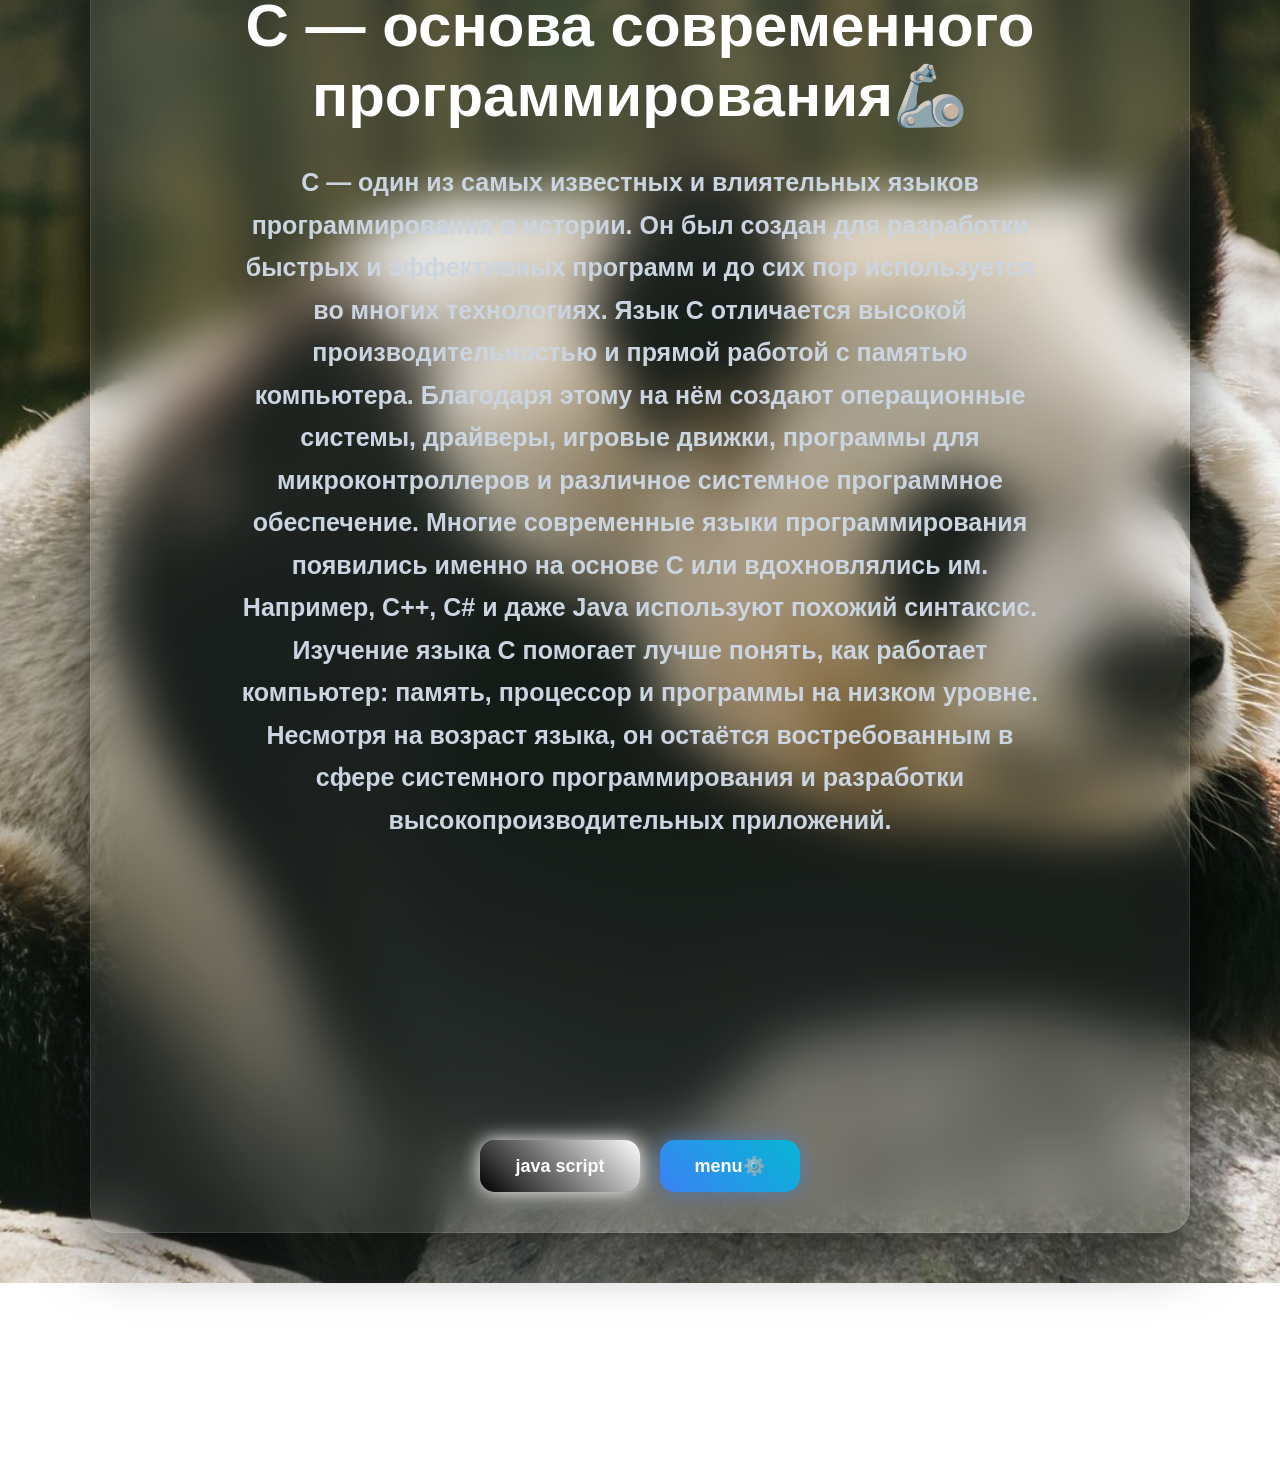
==== ccode.html @ 277404f2 "Update ccode.html" ====
<!DOCTYPE html>
<html lang="ru">
<head>
<meta charset="UTF-8">
<meta name="viewport" content="width=device-width, initial-scale=1.0">

<title>Java script</title>

<link rel="stylesheet" href="style.css">
<link rel="icon" href="images/bg.jpg">

<style>
*{
    margin:0;
    padding:0;
    box-sizing:border-box;
}

body{
    min-height:100vh;
    display:flex;
    justify-content:center;
    align-items:center;
    font-family:Arial;
    background-image:url('images/fonh.jpg');
    background-size:cover;
    background-position:center;
    background-repeat:no-repeat;
    overflow-x:hidden;
    text-align:center;
    position:relative;
}

.container{
    position:relative;
    z-index:2;
}

h1{
    color:white;
    font-size:60px;
    margin-bottom:30px;
    animation:fade 1s ease;
}

p{
    color:#cbd5e1;
    font-size:20px;
    margin-bottom:40px;
    animation:fade 1.5s ease;
}

h2{
    color:#cbd5e1;
    font-size:25px;
    max-width:800px;
    line-height:1.7;
    margin:0 auto 40px auto;
    animation:fade 1.5s ease;
}

.buttons{
    display:flex;
    gap:20px;
    flex-wrap:wrap;
    justify-content:center;
}

button{
    padding:15px 35px;
    border:none;
    border-radius:15px;
    font-size:18px;
    font-weight:bold;
    cursor:pointer;
    transition:0.25s;
    color:white;
}

.btn1{
    background:linear-gradient(45deg,#3b82f6,#06b6d4);
    box-shadow:0 0 20px rgba(59,130,246,0.5);
}

.btn2{
    background:linear-gradient(45deg,#8b5cf6,#ec4899);
    box-shadow:0 0 20px rgba(236,72,153,0.5);
}

.btn3{
    background:linear-gradient(45deg,#000000,#ffffff);

    box-shadow:0 0 20px rgb(255, 255, 255);
}

.btn4{
    background:linear-gradient(45deg,#115be3,#0a52a9);
    box-shadow:0 0 20px rgba(4,44,145,0.5);
}

button:hover{
    transform:translateY(-5px) scale(1.05);
}

button:active{
    transform:scale(0.95);
}

@keyframes fade{
    from{
        opacity:0;
        transform:translateY(30px);
    }
    to{
        opacity:1;
        transform:translateY(0);
    }
}

.circle{
    position:absolute;
    width:300px;
    height:300px;
    background:rgba(255,255,255,0.05);
    border-radius:50%;
    filter:blur(10px);
    z-index:1;
}

.c1{
    top:-100px;
    left:-100px;
}

.c2{
    bottom:-120px;
    right:-120px;
}

@media (max-width:768px){

    h1{
        font-size:32px;
    }

    h2{
        font-size:24px;
        padding:0 10px;
    }

    .buttons{
        flex-direction:column;
        align-items:center;
    }

    button{
        width:100%;
        max-width:280px;
        font-size:16px;
        padding:12px 20px;
    }

    .circle{
        width:180px;
        height:180px;
    }
}
</style>
</head>

<body>

<div class="circle c1"></div>
<div class="circle c2"></div>

<div class="container">

<h1>C — основа современного программирования🦾</h1>
<h2>
C — один из самых известных и влиятельных языков программирования в истории. Он был создан для разработки быстрых и эффективных программ и до сих пор используется во многих технологиях.
Язык C отличается высокой производительностью и прямой работой с памятью компьютера. Благодаря этому на нём создают операционные системы, драйверы, игровые движки, программы для микроконтроллеров и различное системное программное обеспечение.
Многие современные языки программирования появились именно на основе C или вдохновлялись им. Например, C++, C# и даже Java используют похожий синтаксис.
Изучение языка C помогает лучше понять, как работает компьютер: память, процессор и программы на низком уровне. Несмотря на возраст языка, он остаётся востребованным в сфере системного программирования и разработки высокопроизводительных приложений.
</h2>

<iframe 
    width="400" 
    height="225"
    src="https://www.youtube.com/embed/t0_IRViZcHs"
    title="c code tutorial"
    frameborder="0"
    allowfullscreen>
</iframe>

<div class="buttons">

<button class="btn3" onclick="openPage()">
    java script
<button class="btn1" onclick="python()">
     menu⚙️ 

</div>

</div>

<script>


function openPage(){
    window.location.href = "index.html";
}



function a(){
    window.location.href = "python.html";
}
</script>

</body>
</html>
---- style.css ----
* {
    margin: 0;
    padding: 0;
    box-sizing: border-box;
    font-family: Arial, sans-serif;
}

body {
    position: relative;
    overflow: hidden;
}
body::before {
    content: "";
    position: absolute;
    top: -150px;
    left: 0;
    width: 100%;
    height: 400px;
    background: rgba(255, 255, 255, 0.08);
    filter: blur(80px);
    pointer-events: none;
}

body::after {
    content: "";
    position: absolute;
    bottom: -200px;
    left: 0;
    width: 100%;
    height: 500px;
    background: rgba(255, 255, 255, 0.06);
    filter: blur(120px);
    pointer-events: none;
}

.container {
    transform: translateY(-50px);
    width: 100%;
    max-width: 1100px;
    margin: 0 auto;
    padding: 40px;
    text-align: center;
    background: rgba(255, 255, 255, 0.06);
    backdrop-filter: blur(25px);
    -webkit-backdrop-filter: blur(25px);
    border-radius: 25px;
    border: 1px solid rgba(255, 255, 255, 0.1);
    box-shadow:
        0 20px 60px rgba(0, 0, 0, 0.6),
        inset 0 0 25px rgba(255, 255, 255, 0.03);
    transition: 0.3s ease;
}

.logo {
    width: 120px;
    height: 120px;
    background-image: url("logo.png");
    background-size: cover;
    background-position: center;
    border-radius: 20px;
    margin: 0 auto 20px auto;
    box-shadow: 0 10px 30px rgba(0, 0, 0, 0.4);
}

h1 {
    font-size: 50px;
    margin-bottom: 20px;
}

p {
    color: #cbd5e1;
    font-size: 20px;
    margin-bottom: 30px;
}

.buttons {
    display: grid;
    grid-template-columns: repeat(2, 1fr);
    gap: 20px;
    margin-top: 30px;
}

button {
    padding: 18px;
    border: none;
    border-radius: 15px;
    font-size: 18px;
    font-weight: bold;
    cursor: pointer;
    transition: all 0.25s ease;
    color: white;
}

button:hover {
    transform: scale(1.05) translateY(-5px);
    filter: brightness(1.15);
}

.btn1 { background: #2563eb; }
.btn2 { background: #7c3aed; }
.btn3 { background: #f59e0b; }
.btn4 { background: #22c55e; }

@media (max-width: 768px) {
    .container {
        padding: 15px;
    }

    h1 {
        font-size: 28px;
    }

    p {
        font-size: 16px;
    }

    .buttons {
        grid-template-columns: 1fr;
    }

    button {
        font-size: 16px;
        padding: 14px;
    }

    .logo {
        width: 80px;
        height: 80px;
    }
}
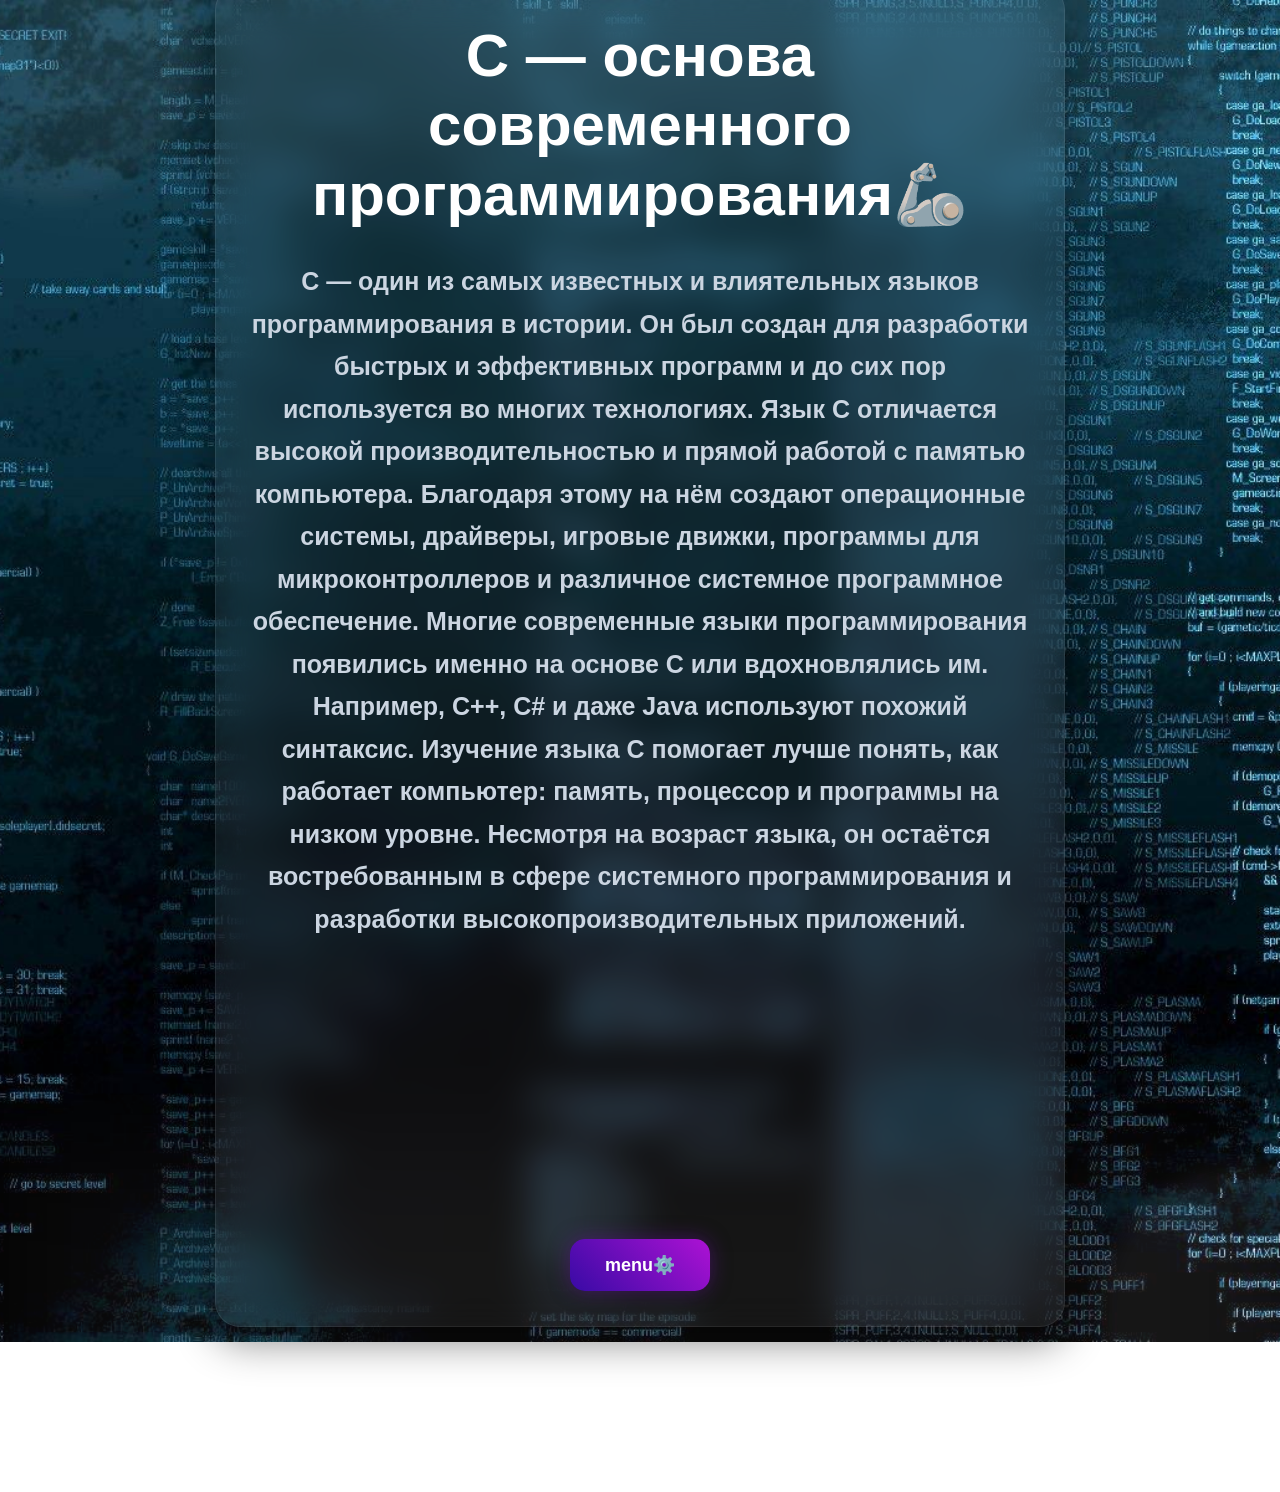
==== commit b368ff79: "Update ccode.html" ====
--- a/ccode.html
+++ b/ccode.html
@@ -4,7 +4,7 @@
 <meta charset="UTF-8">
 <meta name="viewport" content="width=device-width, initial-scale=1.0">
 
-<title>Java script</title>
+<title>c code</title>
 
 <link rel="stylesheet" href="style.css">
 <link rel="icon" href="images/bg.jpg">
@@ -22,7 +22,7 @@
     justify-content:center;
     align-items:center;
     font-family:Arial;
-    background-image:url('images/fonh.jpg');
+    background-image:url('images/bgs23.jpg');
     background-size:cover;
     background-position:center;
     background-repeat:no-repeat;
@@ -83,8 +83,8 @@
 }
 
 .btn2{
-    background:linear-gradient(45deg,#8b5cf6,#ec4899);
-    box-shadow:0 0 20px rgba(236,72,153,0.5);
+    background:linear-gradient(45deg,#380aa5,#ad12d4);
+    box-shadow:0 0 20px rgba(103, 17, 161, 0.5);
 }
 
 .btn3{
@@ -194,9 +194,8 @@
 
 <div class="buttons">
 
-<button class="btn3" onclick="openPage()">
-    java script
-<button class="btn1" onclick="python()">
+
+<button class="btn2" onclick="python()">
      menu⚙️ 
 
 </div>
@@ -209,6 +208,9 @@
 function openPage(){
     window.location.href = "index.html";
 }
+    function python(){
+    window.location.href = "python.html";
+}
 
 
 
--- a/style.css
+++ b/style.css
@@ -7,111 +7,178 @@
 
 body {
     position: relative;
-    overflow: hidden;
+    overflow-x: hidden;
+    min-height: 100vh;
+
+    display: flex;
+    justify-content: center;
+    align-items: center;
+
+    background: url("bg.jpg") center/cover no-repeat;
 }
+
+
 body::before {
     content: "";
     position: absolute;
-    top: -150px;
+    top: -120px;
     left: 0;
+
     width: 100%;
-    height: 400px;
-    background: rgba(255, 255, 255, 0.08);
-    filter: blur(80px);
+    height: 300px;
+
+    background: rgba(255, 255, 255, 0.05);
+
+    filter: blur(50px);
+
     pointer-events: none;
 }
 
+/* нижний blur */
 body::after {
     content: "";
     position: absolute;
-    bottom: -200px;
+    bottom: -150px;
     left: 0;
+
     width: 100%;
-    height: 500px;
-    background: rgba(255, 255, 255, 0.06);
-    filter: blur(120px);
+    height: 350px;
+
+    background: rgba(255, 255, 255, 0.04);
+
+    filter: blur(70px);
+
     pointer-events: none;
 }
 
 .container {
-    transform: translateY(-50px);
-    width: 100%;
-    max-width: 1100px;
+    position: relative;
+    z-index: 2;
+
+    transform: translateY(-15px);
+
+    width: 90%;
+    max-width: 850px;
+
     margin: 0 auto;
-    padding: 40px;
+    padding: 35px;
+
     text-align: center;
-    background: rgba(255, 255, 255, 0.06);
-    backdrop-filter: blur(25px);
-    -webkit-backdrop-filter: blur(25px);
+
+    background: rgba(255, 255, 255, 0.05);
+
+    backdrop-filter: blur(18px);
+    -webkit-backdrop-filter: blur(18px);
+
     border-radius: 25px;
-    border: 1px solid rgba(255, 255, 255, 0.1);
+
+    border: 1px solid rgba(255, 255, 255, 0.08);
+
     box-shadow:
-        0 20px 60px rgba(0, 0, 0, 0.6),
-        inset 0 0 25px rgba(255, 255, 255, 0.03);
+        0 15px 40px rgba(0, 0, 0, 0.45),
+        inset 0 0 15px rgba(255, 255, 255, 0.02);
+
     transition: 0.3s ease;
+}
+
+.container:hover {
+    transform: translateY(-20px);
 }
 
 .logo {
     width: 120px;
     height: 120px;
+
     background-image: url("logo.png");
     background-size: cover;
     background-position: center;
+
     border-radius: 20px;
+
     margin: 0 auto 20px auto;
+
     box-shadow: 0 10px 30px rgba(0, 0, 0, 0.4);
 }
 
 h1 {
-    font-size: 50px;
-    margin-bottom: 20px;
+    color: white;
+
+    font-size: 55px;
+    font-weight: bold;
+
+    margin-bottom: 25px;
 }
 
 p {
-    color: #cbd5e1;
-    font-size: 20px;
-    margin-bottom: 30px;
+    color: #d1d5db;
+
+    font-size: 22px;
+    line-height: 1.7;
+
+    margin-bottom: 35px;
 }
 
 .buttons {
     display: grid;
+
     grid-template-columns: repeat(2, 1fr);
+
     gap: 20px;
+
     margin-top: 30px;
 }
 
 button {
     padding: 18px;
+
     border: none;
-    border-radius: 15px;
+    border-radius: 16px;
+
     font-size: 18px;
     font-weight: bold;
+
     cursor: pointer;
+
     transition: all 0.25s ease;
+
     color: white;
 }
 
 button:hover {
     transform: scale(1.05) translateY(-5px);
+
     filter: brightness(1.15);
 }
 
-.btn1 { background: #2563eb; }
-.btn2 { background: #7c3aed; }
-.btn3 { background: #f59e0b; }
-.btn4 { background: #22c55e; }
+.btn1 {
+    background: #2563eb;
+}
+
+.btn2 {
+    background: #7c3aed;
+}
+
+.btn3 {
+    background: #f59e0b;
+}
+
+.btn4 {
+    background: #22c55e;
+}
 
 @media (max-width: 768px) {
+
     .container {
-        padding: 15px;
+        padding: 20px;
+        width: 95%;
     }
 
     h1 {
-        font-size: 28px;
+        font-size: 34px;
     }
 
     p {
-        font-size: 16px;
+        font-size: 17px;
     }
 
     .buttons {
@@ -120,11 +187,11 @@
 
     button {
         font-size: 16px;
-        padding: 14px;
+        padding: 15px;
     }
 
     .logo {
-        width: 80px;
-        height: 80px;
+        width: 85px;
+        height: 85px;
     }
 }
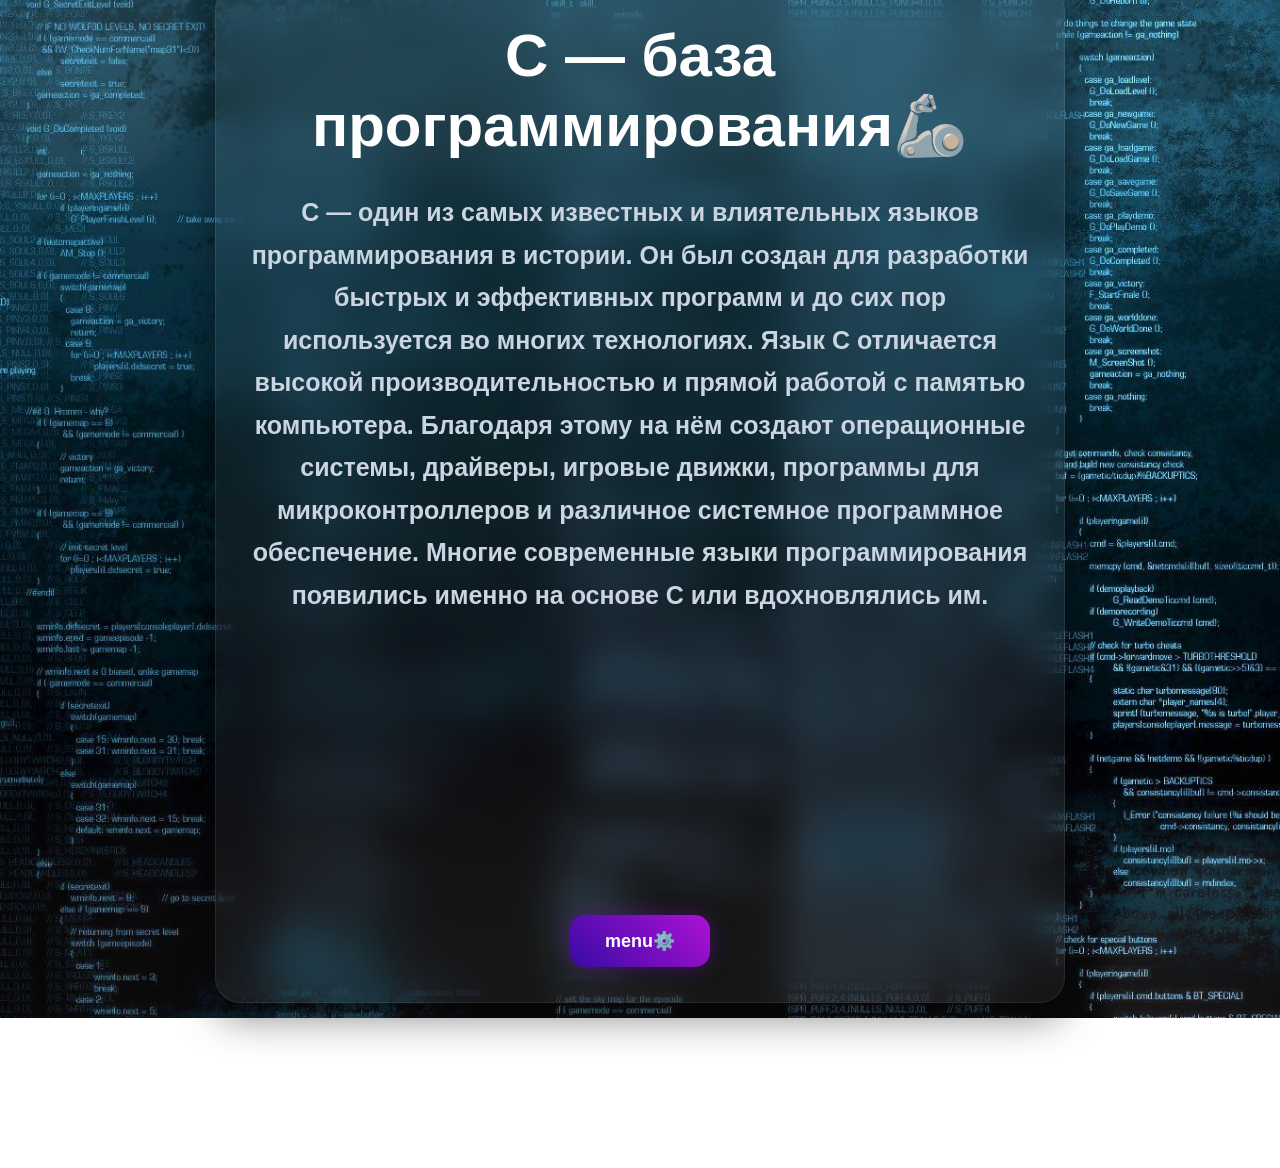
==== commit 674dccd5: "Update ccode.html" ====
--- a/ccode.html
+++ b/ccode.html
@@ -4,7 +4,7 @@
 <meta charset="UTF-8">
 <meta name="viewport" content="width=device-width, initial-scale=1.0">
 
-<title>c code</title>
+<title>C code</title>
 
 <link rel="stylesheet" href="style.css">
 <link rel="icon" href="images/bg.jpg">
@@ -175,12 +175,11 @@
 
 <div class="container">
 
-<h1>C — основа современного программирования🦾</h1>
+<h1>C — база программирования🦾</h1>
 <h2>
 C — один из самых известных и влиятельных языков программирования в истории. Он был создан для разработки быстрых и эффективных программ и до сих пор используется во многих технологиях.
 Язык C отличается высокой производительностью и прямой работой с памятью компьютера. Благодаря этому на нём создают операционные системы, драйверы, игровые движки, программы для микроконтроллеров и различное системное программное обеспечение.
-Многие современные языки программирования появились именно на основе C или вдохновлялись им. Например, C++, C# и даже Java используют похожий синтаксис.
-Изучение языка C помогает лучше понять, как работает компьютер: память, процессор и программы на низком уровне. Несмотря на возраст языка, он остаётся востребованным в сфере системного программирования и разработки высокопроизводительных приложений.
+Многие современные языки программирования появились именно на основе C или вдохновлялись им.
 </h2>
 
 <iframe 
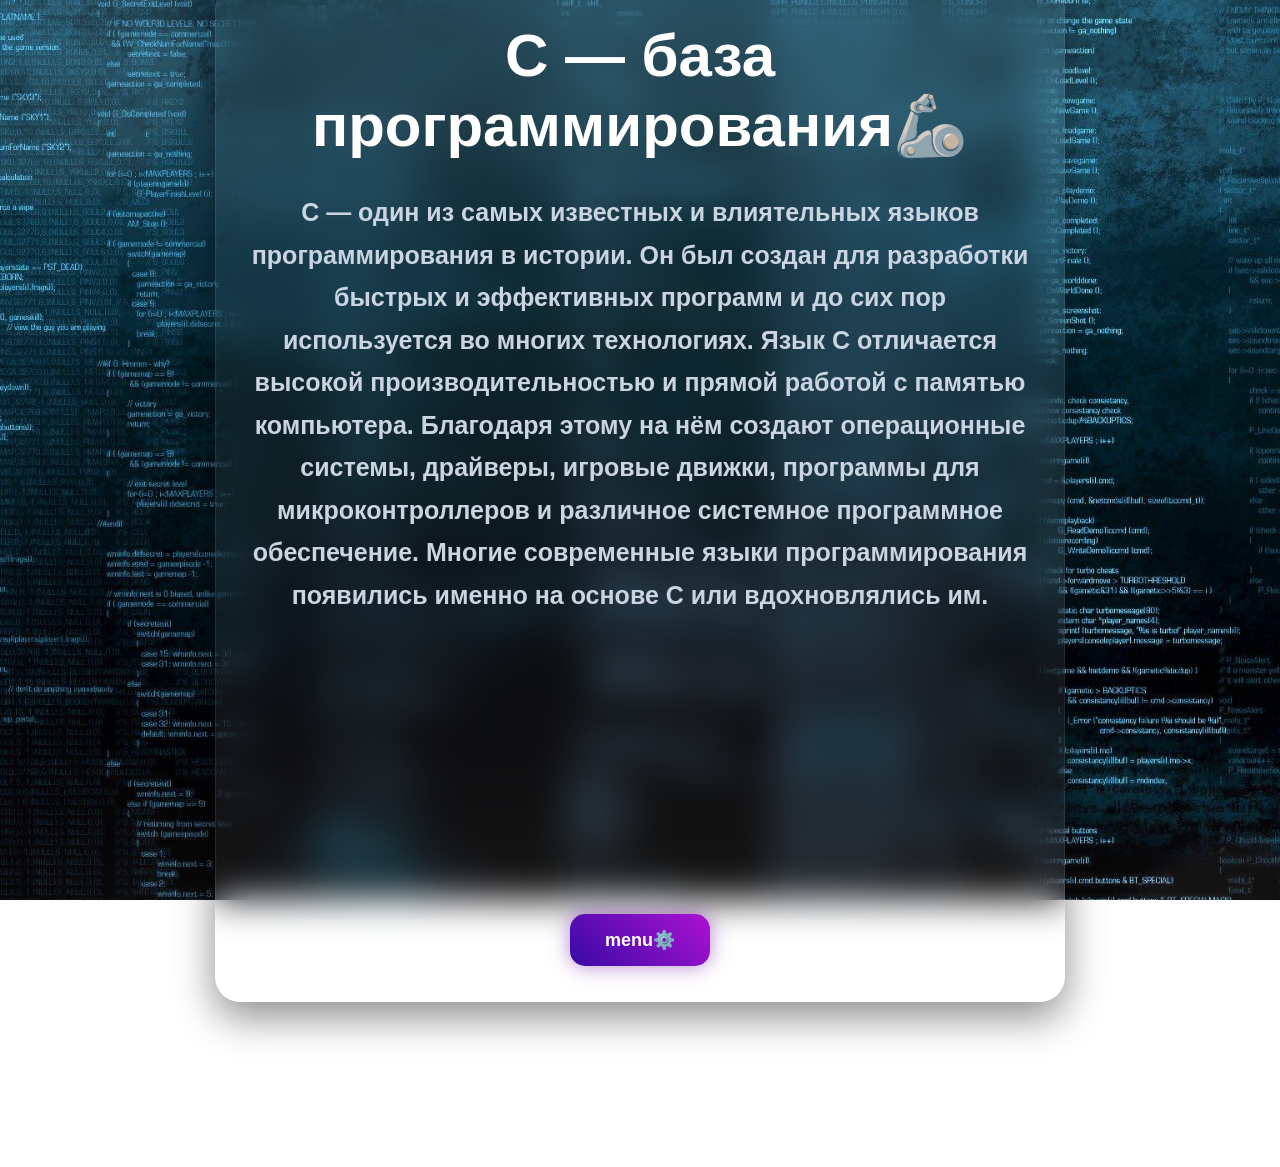
==== commit c28a3ee5: "Update ccode.html" ====
--- a/ccode.html
+++ b/ccode.html
@@ -176,8 +176,7 @@
 <div class="container">
 
 <h1>C — база программирования🦾</h1>
-<h2>
-C — один из самых известных и влиятельных языков программирования в истории. Он был создан для разработки быстрых и эффективных программ и до сих пор используется во многих технологиях.
+<h2>C — один из самых известных и влиятельных языков программирования в истории. Он был создан для разработки быстрых и эффективных программ и до сих пор используется во многих технологиях.
 Язык C отличается высокой производительностью и прямой работой с памятью компьютера. Благодаря этому на нём создают операционные системы, драйверы, игровые движки, программы для микроконтроллеров и различное системное программное обеспечение.
 Многие современные языки программирования появились именно на основе C или вдохновлялись им.
 </h2>
--- a/style.css
+++ b/style.css
@@ -1,3 +1,4 @@
+
 * {
     margin: 0;
     padding: 0;
@@ -14,9 +15,9 @@
     justify-content: center;
     align-items: center;
 
-    background: url("bg.jpg") center/cover no-repeat;
+ 
+    background: url("bg.jpg") center/cover no-repeat fixed; 
 }
-
 
 body::before {
     content: "";
@@ -28,13 +29,11 @@
     height: 300px;
 
     background: rgba(255, 255, 255, 0.05);
-
     filter: blur(50px);
-
     pointer-events: none;
 }
 
-/* нижний blur */
+
 body::after {
     content: "";
     position: absolute;
@@ -45,11 +44,10 @@
     height: 350px;
 
     background: rgba(255, 255, 255, 0.04);
-
     filter: blur(70px);
-
     pointer-events: none;
 }
+
 
 .container {
     position: relative;
@@ -57,7 +55,8 @@
 
     transform: translateY(-15px);
 
-    width: 90%;
+    width: 75%;
+    font-size: 14px;
     max-width: 850px;
 
     margin: 0 auto;
@@ -71,7 +70,6 @@
     -webkit-backdrop-filter: blur(18px);
 
     border-radius: 25px;
-
     border: 1px solid rgba(255, 255, 255, 0.08);
 
     box-shadow:
@@ -85,6 +83,7 @@
     transform: translateY(-20px);
 }
 
+
 .logo {
     width: 120px;
     height: 120px;
@@ -94,80 +93,59 @@
     background-position: center;
 
     border-radius: 20px;
-
     margin: 0 auto 20px auto;
 
     box-shadow: 0 10px 30px rgba(0, 0, 0, 0.4);
 }
 
+
 h1 {
     color: white;
-
     font-size: 55px;
     font-weight: bold;
-
     margin-bottom: 25px;
 }
 
 p {
     color: #d1d5db;
-
     font-size: 22px;
     line-height: 1.7;
-
     margin-bottom: 35px;
 }
 
+
 .buttons {
     display: grid;
-
     grid-template-columns: repeat(2, 1fr);
-
     gap: 20px;
-
     margin-top: 30px;
 }
 
+
 button {
     padding: 18px;
-
     border: none;
     border-radius: 16px;
-
     font-size: 18px;
     font-weight: bold;
-
     cursor: pointer;
-
+    color: white;
     transition: all 0.25s ease;
-
-    color: white;
 }
 
 button:hover {
     transform: scale(1.05) translateY(-5px);
-
     filter: brightness(1.15);
 }
 
-.btn1 {
-    background: #2563eb;
-}
+/* Цвета для кнопок */
+.btn1 { background: #2563eb; }
+.btn2 { background: #7c3aed; }
+.btn3 { background: #f59e0b; }
+.btn4 { background: #22c55e; }
 
-.btn2 {
-    background: #7c3aed;
-}
-
-.btn3 {
-    background: #f59e0b;
-}
-
-.btn4 {
-    background: #22c55e;
-}
 
 @media (max-width: 768px) {
-
     .container {
         padding: 20px;
         width: 95%;
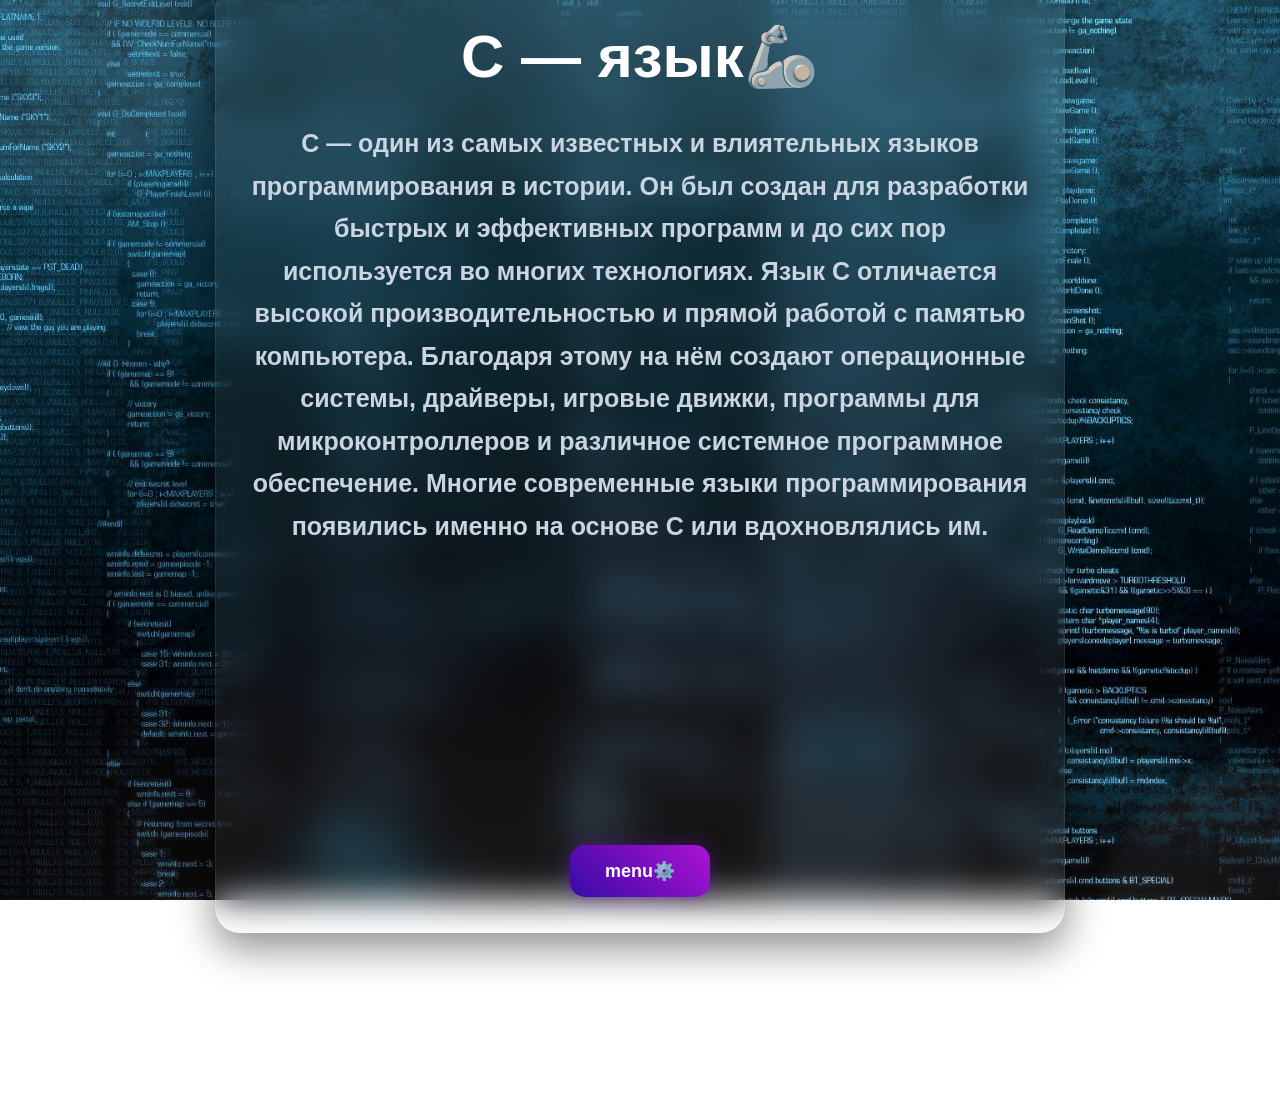
==== commit 5b144967: "Update ccode.html" ====
--- a/ccode.html
+++ b/ccode.html
@@ -175,7 +175,7 @@
 
 <div class="container">
 
-<h1>C — база программирования🦾</h1>
+<h1>C — язык🦾</h1>
 <h2>C — один из самых известных и влиятельных языков программирования в истории. Он был создан для разработки быстрых и эффективных программ и до сих пор используется во многих технологиях.
 Язык C отличается высокой производительностью и прямой работой с памятью компьютера. Благодаря этому на нём создают операционные системы, драйверы, игровые движки, программы для микроконтроллеров и различное системное программное обеспечение.
 Многие современные языки программирования появились именно на основе C или вдохновлялись им.
